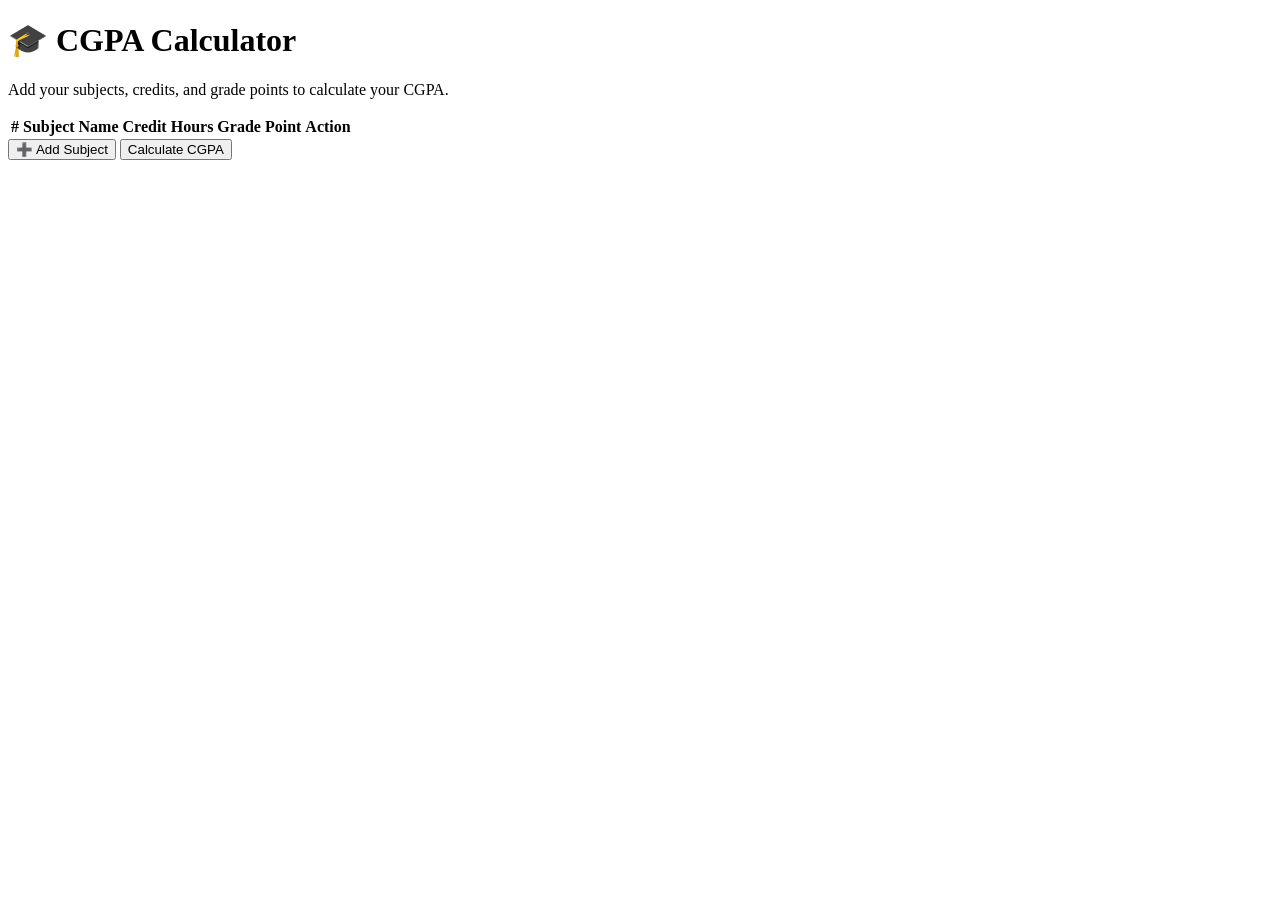
==== index.html @ a1c4ec99 "Rename cgpa/index.html to index.html" ====
<!DOCTYPE html>
<html lang="en">
<head>
    <meta charset="UTF-8">
    <meta name="viewport" content="width=device-width, initial-scale=1.0">
    <title>Professional CGPA Calculator</title>
    <link rel="stylesheet" href="style.css">
</head>
<body>
    <div class="container">
        <h1>🎓 CGPA Calculator</h1>
        <p>Add your subjects, credits, and grade points to calculate your CGPA.</p>

        <div class="card">
            <table id="subjectsTable">
                <thead>
                    <tr>
                        <th>#</th>
                        <th>Subject Name</th>
                        <th>Credit Hours</th>
                        <th>Grade Point</th>
                        <th>Action</th>
                    </tr>
                </thead>
                <tbody id="subjectsBody">
                    <!-- Dynamic rows -->
                </tbody>
            </table>

            <div class="controls">
                <button type="button" id="addSubject">➕ Add Subject</button>
                <button type="button" id="calculate">Calculate CGPA</button>
            </div>
        </div>

        <div id="result"></div>
    </div>

    <script src="script.js"></script>
</body>
</html>
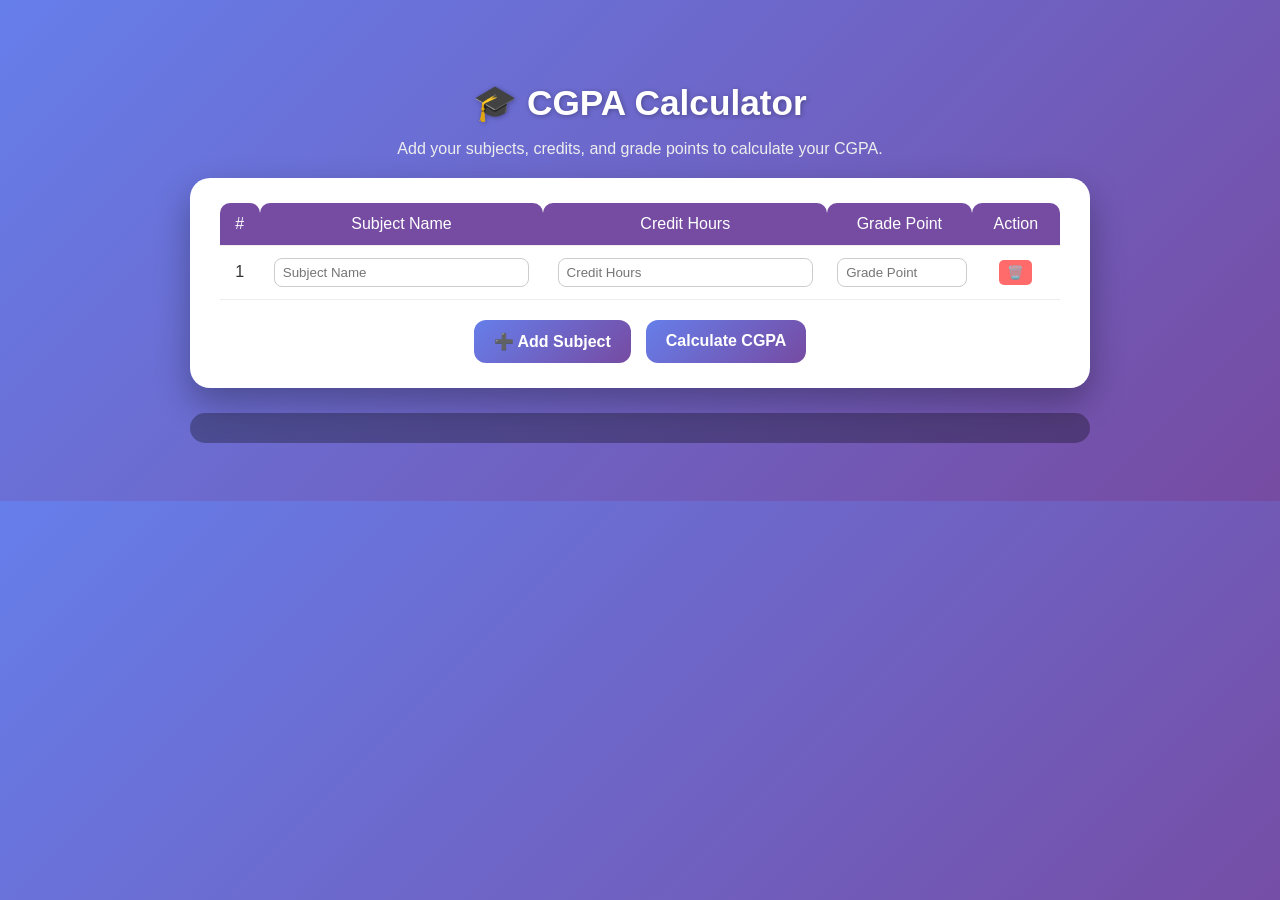
==== commit 7fd02850: "Update index.html" ====
--- a/index.html
+++ b/index.html
@@ -4,6 +4,8 @@
     <meta charset="UTF-8">
     <meta name="viewport" content="width=device-width, initial-scale=1.0">
     <title>Professional CGPA Calculator</title>
+     <title>CGPA Calculator</title>
+     <meta name="description" content="Calculate your CGPA easily online with this simple and free CGPA calculator.">
     <link rel="stylesheet" href="style.css">
 </head>
 <body>
--- a/style.css
+++ b/style.css
@@ -0,0 +1,121 @@
+/* General styling */
+body {
+    font-family: 'Poppins', sans-serif;
+    background: linear-gradient(135deg, #667eea, #764ba2);
+    display: flex;
+    justify-content: center;
+    align-items: flex-start;
+    padding: 50px 0;
+    color: #333;
+}
+
+.container {
+    width: 90%;
+    max-width: 900px;
+    text-align: center;
+}
+
+/* Heading */
+h1 {
+    color: #fff;
+    font-size: 2.2em;
+    margin-bottom: 5px;
+    text-shadow: 1px 1px 5px rgba(0,0,0,0.3);
+}
+
+p {
+    color: #eee;
+    font-size: 16px;
+    margin-bottom: 20px;
+}
+
+/* Card style */
+.card {
+    background: #fff;
+    padding: 25px 30px;
+    border-radius: 20px;
+    box-shadow: 0 15px 35px rgba(0,0,0,0.3);
+}
+
+/* Table styling */
+table {
+    width: 100%;
+    border-collapse: collapse;
+    margin-bottom: 20px;
+}
+
+th, td {
+    padding: 12px 10px;
+    border-bottom: 1px solid #eee;
+    text-align: center;
+}
+
+th {
+    background: #764ba2;
+    color: #fff;
+    font-weight: 500;
+    border-radius: 10px 10px 0 0;
+}
+
+td input {
+    width: 90%;
+    padding: 6px 8px;
+    border-radius: 8px;
+    border: 1px solid #ccc;
+    transition: 0.3s;
+}
+
+td input:focus {
+    border-color: #764ba2;
+    box-shadow: 0 0 5px rgba(118,75,162,0.5);
+}
+
+/* Remove button */
+td button {
+    background-color: #ff6b6b;
+    color: #fff;
+    border: none;
+    padding: 5px 8px;
+    border-radius: 5px;
+    cursor: pointer;
+    transition: 0.3s;
+}
+
+td button:hover {
+    background-color: #e63946;
+}
+
+/* Controls */
+.controls {
+    display: flex;
+    justify-content: center;
+    gap: 15px;
+    flex-wrap: wrap;
+}
+
+.controls button {
+    padding: 12px 20px;
+    border: none;
+    border-radius: 12px;
+    cursor: pointer;
+    font-weight: bold;
+    color: #fff;
+    background: linear-gradient(135deg, #667eea, #764ba2);
+    transition: 0.3s;
+    font-size: 1em;
+}
+
+.controls button:hover {
+    background: linear-gradient(135deg, #764ba2, #667eea);
+}
+
+/* Result display */
+#result {
+    margin-top: 25px;
+    font-size: 22px;
+    font-weight: bold;
+    color: #fff;
+    padding: 15px;
+    border-radius: 15px;
+    background: rgba(0,0,0,0.3);
+}
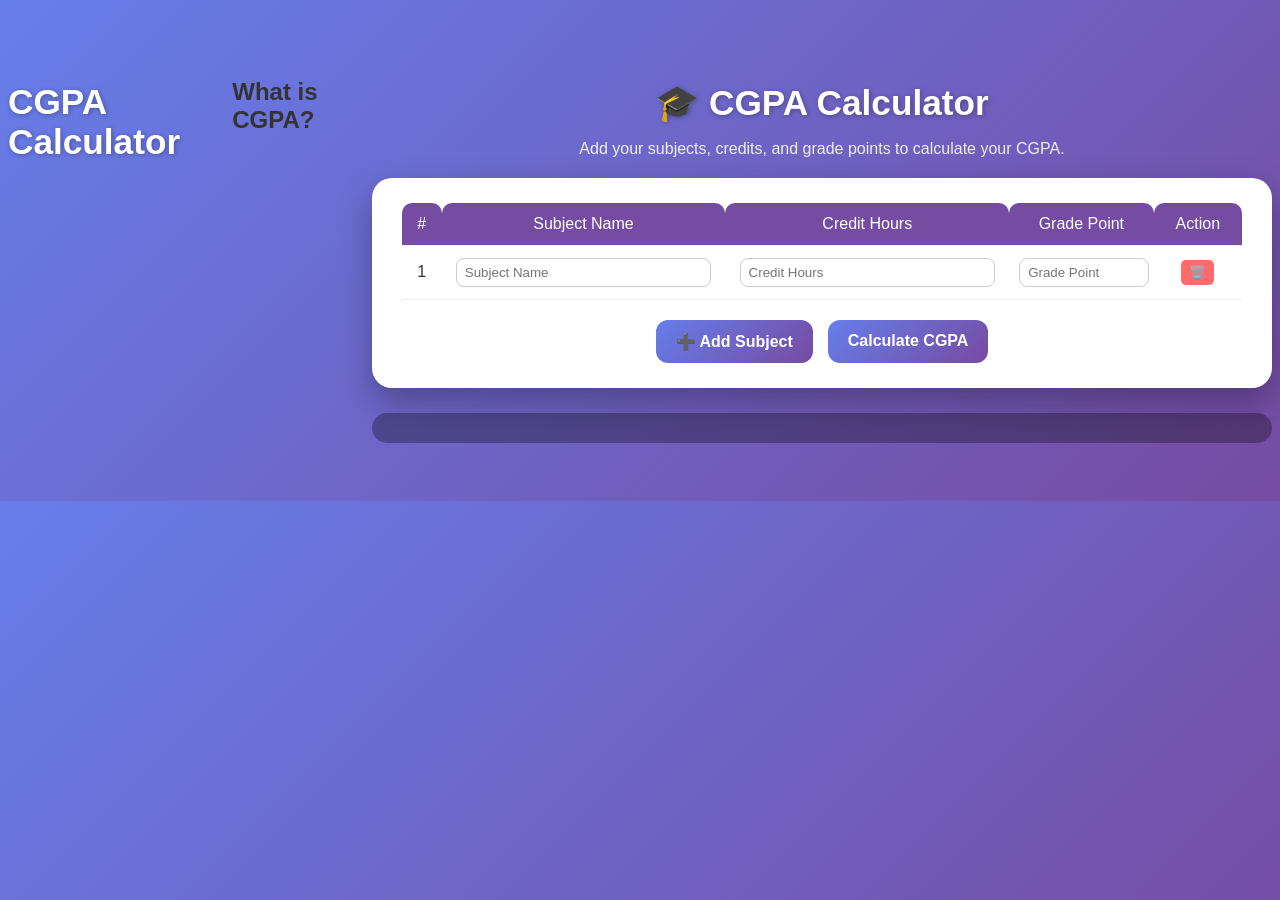
==== commit f54a10b4: "Update index.html" ====
--- a/index.html
+++ b/index.html
@@ -3,9 +3,10 @@
 <head>
     <meta charset="UTF-8">
     <meta name="viewport" content="width=device-width, initial-scale=1.0">
-    <title>Professional CGPA Calculator</title>
-     <title>CGPA Calculator</title>
+    <h1>CGPA Calculator</h1>
+    <h2>What is CGPA?</h2>
      <meta name="description" content="Calculate your CGPA easily online with this simple and free CGPA calculator.">
+    <meta name="google-site-verification" content="qZOE9Leom34iix02kqZ9iQyYSz8pjxrtLq4ge1H8yxU" />
     <link rel="stylesheet" href="style.css">
 </head>
 <body>
